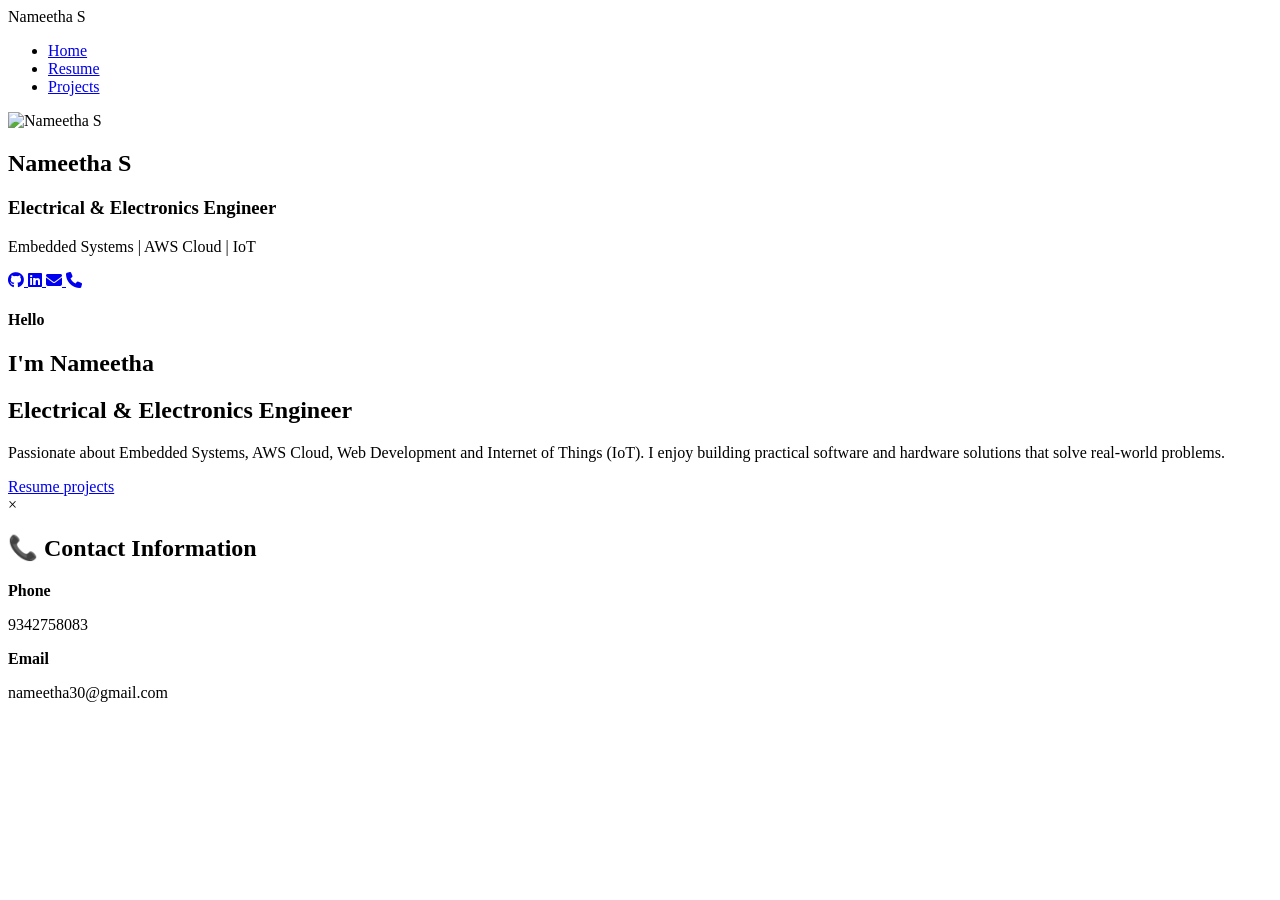
==== index.html @ 2b744c3f "Add files via upload" ====
<!DOCTYPE html>
<html lang="en">

<head>

    <meta charset="UTF-8">

    <meta name="viewport" content="width=device-width, initial-scale=1.0">

    <title>Nameetha S | Portfolio</title>

    <link rel="stylesheet" href="css/style.css">

    <link href="https://fonts.googleapis.com/css2?family=Poppins:wght@300;400;500;600;700&display=swap" rel="stylesheet">

    <link rel="stylesheet"
    href="https://cdnjs.cloudflare.com/ajax/libs/font-awesome/6.7.2/css/all.min.css">

</head>

<body>

    <!-- Navigation -->

    <header>

        <nav>

            <div class="logo">

                Nameetha S

            </div>

            <ul>

                <li><a href="index.html">Home</a></li>

                <li><a href="resume.html">Resume</a></li>

                <li><a href="project.html">Projects</a></li>

            </ul>

        </nav>

    </header>


    <!-- Hero Section -->

    <section class="hero">

        <!-- Left Side -->

        <div class="profile-image">

            <img src="images/profile.jpg" alt="Nameetha S">
            </div>

            <h2>Nameetha S</h2>

            <h3>Electrical & Electronics Engineer</h3>

            <p>Embedded Systems | AWS Cloud | IoT</p>

           <div class="social">

    <!-- GitHub -->
    <a href="#" title="GitHub">
        <i class="fab fa-github"></i>
    </a>

    <!-- LinkedIn -->
    <a href="https://www.linkedin.com/in/nameetha-s-216b813a7?utm_source=share_via&utm_content=profile&utm_medium=member_android" target="_blank" title="LinkedIn">
        <i class="fab fa-linkedin"></i>
    </a>

    <!-- Email -->
   <a href="#" onclick="openContact(); return false;">
    <i class="fa-solid fa-envelope"></i>
</a>

    <!-- Phone -->
   <a href="#" onclick="openContact(); return false;">
    <i class="fa-solid fa-phone"></i>
</a>

</div>


        <!-- Right Side -->

        <div class="right">

            <h4>Hello</h4>

            <h1>I'm Nameetha</h1>

            <h2>Electrical & Electronics Engineer</h2>

            <p>

                Passionate about Embedded Systems, AWS Cloud,
                Web Development and Internet of Things (IoT).
                I enjoy building practical software and hardware
                solutions that solve real-world problems.

            </p>

            <div class="buttons">

                <a href="resume.html" class="btn">

                    Resume

                </a>

                <a href="project.html" class="btn2">projects</a>

                    

                </a>

            </div>

        </div>

    </section>
    <!-- Contact Popup -->

<div id="contactModal" class="modal">

    <div class="modal-content">

        <span class="close" onclick="closeContact()">&times;</span>

        <h2>📞 Contact Information</h2>

        <p><strong>Phone</strong></p>
        <p>9342758083</p>

        <p><strong>Email</strong></p>
        <p>nameetha30@gmail.com</p>

    </div>

</div>

<!-- JavaScript -->
<script>

function openContact(){
    document.getElementById("contactModal").style.display="block";
}

function closeContact(){
    document.getElementById("contactModal").style.display="none";
}

window.onclick=function(event){
    var modal=document.getElementById("contactModal");
    if(event.target==modal){
        modal.style.display="none";
    }
}

</script>

</body>
</html>

</body>

</html>
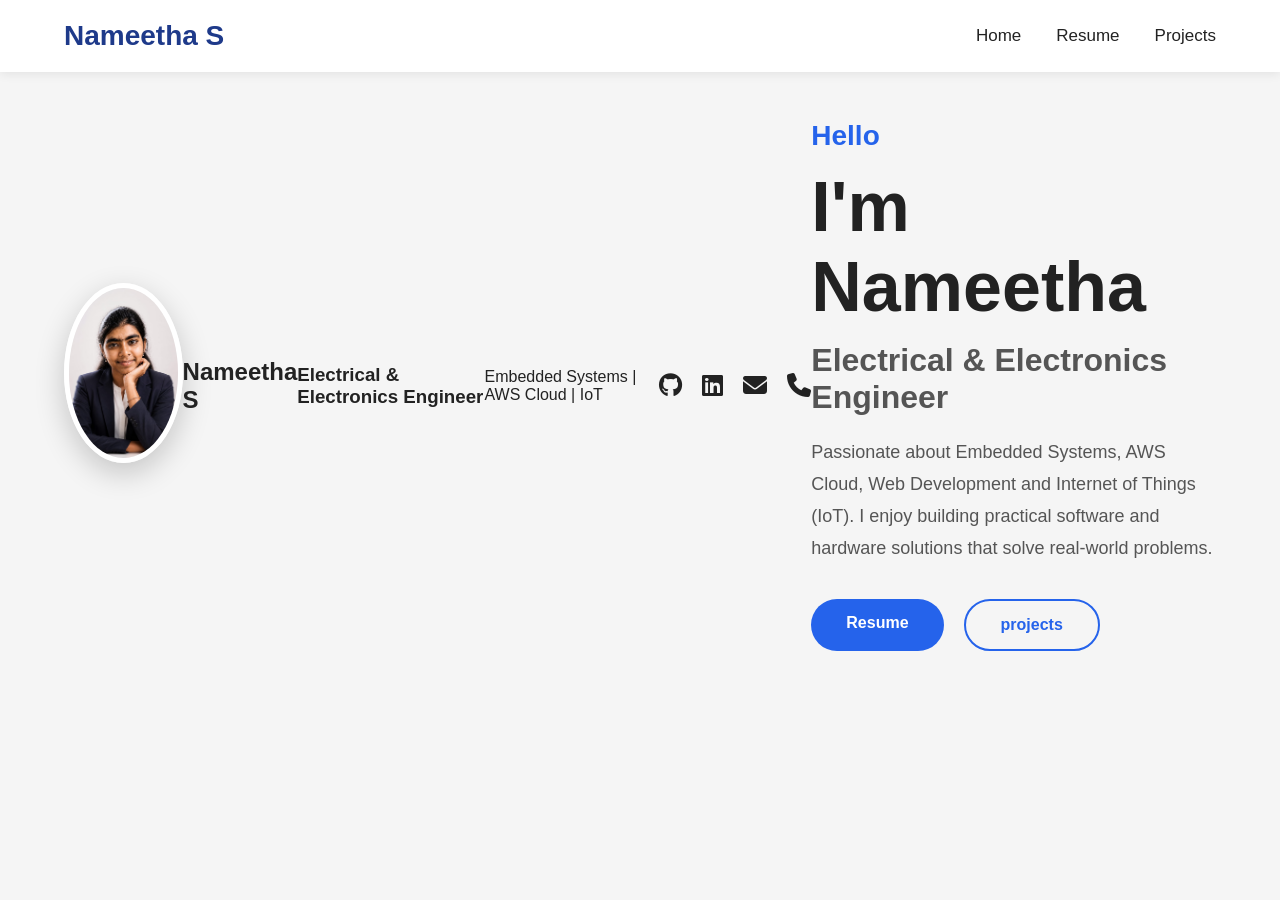
==== commit 5c78ed51: "Update index.html" ====
--- a/index.html
+++ b/index.html
@@ -9,7 +9,7 @@
 
     <title>Nameetha S | Portfolio</title>
 
-    <link rel="stylesheet" href="css/style.css">
+    <link rel="stylesheet" href="style.css">
 
     <link href="https://fonts.googleapis.com/css2?family=Poppins:wght@300;400;500;600;700&display=swap" rel="stylesheet">
 
@@ -55,7 +55,7 @@
 
         <div class="profile-image">
 
-            <img src="images/profile.jpg" alt="Nameetha S">
+            <img src="profile.jpg" alt="Nameetha S">
             </div>
 
             <h2>Nameetha S</h2>
@@ -172,4 +172,4 @@
 
 </body>
 
-</html>+</html>
--- a/style.css
+++ b/style.css
@@ -0,0 +1,501 @@
+/* ============================
+   GLOBAL SETTINGS
+============================ */
+
+*{
+    margin:0;
+    padding:0;
+    box-sizing:border-box;
+    font-family:'Poppins',sans-serif;
+}
+
+body{
+    background:#f5f5f5;
+    color:#222;
+}
+
+a{
+    text-decoration:none;
+}
+
+ul{
+    list-style:none;
+}
+
+/* ============================
+      NAVIGATION BAR
+============================ */
+
+header{
+    width:100%;
+    background:white;
+    position:fixed;
+    top:0;
+    left:0;
+    z-index:1000;
+    box-shadow:0 2px 10px rgba(0,0,0,.08);
+}
+
+nav{
+    width:90%;
+    margin:auto;
+    display:flex;
+    justify-content:space-between;
+    align-items:center;
+    padding:20px 0;
+}
+
+.logo{
+    font-size:28px;
+    font-weight:700;
+    color:#1e3a8a;
+}
+
+nav ul{
+    display:flex;
+    gap:35px;
+}
+
+nav ul li a{
+    color:#222;
+    font-size:17px;
+    font-weight:500;
+    transition:.3s;
+}
+
+nav ul li a:hover{
+    color:#2563eb;
+}
+
+/* ============================
+      HERO SECTION
+============================ */
+
+.hero{
+
+    width:90%;
+    margin:120px auto;
+
+    display:flex;
+    justify-content:space-between;
+    align-items:center;
+
+}
+
+/* ============================
+        LEFT CARD
+============================ */
+
+.left{
+
+    width:340px;
+
+    background:#e8ded3;
+
+    border-radius:15px;
+
+    text-align:center;
+
+    padding:40px 25px;
+
+    box-shadow:0 15px 40px rgba(0,0,0,.15);
+
+}
+
+.left img{
+
+    width:180px;
+
+    height:180px;
+
+    border-radius:50%;
+
+    object-fit:cover;
+
+    border:5px solid white;
+
+    margin-bottom:20px;
+
+}
+
+.left h2{
+
+    font-size:30px;
+
+    margin-bottom:10px;
+
+}
+
+.left h3{
+
+    color:#555;
+
+    font-size:18px;
+
+    margin-bottom:15px;
+
+}
+
+.left p{
+
+    color:#2563eb;
+
+    font-weight:600;
+
+    margin-bottom:25px;
+
+}
+
+.social{
+
+    display:flex;
+
+    justify-content:center;
+
+    gap:20px;
+
+}
+
+.social a{
+
+    color:#222;
+
+    font-size:24px;
+
+    transition:.3s;
+
+}
+
+.social a:hover{
+
+    color:#2563eb;
+
+    transform:translateY(-5px);
+
+}
+
+/* ============================
+      RIGHT SIDE
+============================ */
+
+.right{
+
+    width:55%;
+
+}
+
+.right h4{
+
+    font-size:28px;
+
+    color:#2563eb;
+
+    margin-bottom:15px;
+
+}
+
+.right h1{
+
+    font-size:70px;
+
+    margin-bottom:15px;
+
+}
+
+.right h2{
+
+    font-size:32px;
+
+    color:#555;
+
+    margin-bottom:20px;
+
+}
+
+.right p{
+
+    font-size:18px;
+
+    line-height:32px;
+
+    color:#555;
+
+    margin-bottom:35px;
+
+}
+
+/* ============================
+        BUTTONS
+============================ */
+
+.buttons{
+
+    display:flex;
+
+    gap:20px;
+
+}
+
+.btn{
+
+    background:#2563eb;
+
+    color:white;
+
+    padding:15px 35px;
+
+    border-radius:50px;
+
+    font-weight:600;
+
+    transition:.3s;
+
+}
+
+.btn:hover{
+
+    background:#1d4ed8;
+
+}
+
+.btn2{
+
+    border:2px solid #2563eb;
+
+    color:#2563eb;
+
+    padding:15px 35px;
+
+    border-radius:50px;
+
+    font-weight:600;
+
+    transition:.3s;
+
+}
+
+.btn2:hover{
+
+    background:#2563eb;
+
+    color:white;
+
+}
+
+/* ============================
+      RESPONSIVE
+============================ */
+
+@media(max-width:992px){
+
+.hero{
+
+    flex-direction:column;
+
+    text-align:center;
+
+}
+
+.left{
+
+    width:100%;
+
+    max-width:380px;
+
+    margin-bottom:50px;
+
+}
+
+.right{
+
+    width:100%;
+
+}
+
+.buttons{
+
+    justify-content:center;
+
+}
+
+}
+
+@media(max-width:768px){
+
+nav{
+
+    flex-direction:column;
+
+}
+
+nav ul{
+
+    margin-top:20px;
+
+    gap:20px;
+
+}
+
+.right h1{
+
+    font-size:45px;
+
+}
+
+.right h2{
+
+    font-size:24px;
+
+}
+
+.right h4{
+
+    font-size:22px;
+
+}
+
+.left img{
+
+    width:150px;
+
+    height:150px;
+
+}
+
+}
+/* ===========================
+   CONTACT POPUP
+=========================== */
+
+.modal{
+
+display:none;
+
+position:fixed;
+
+z-index:9999;
+
+left:0;
+
+top:0;
+
+width:100%;
+
+height:100%;
+
+background:rgba(0,0,0,0.5);
+
+}
+
+.modal-content{
+
+background:#fff;
+
+width:400px;
+
+max-width:90%;
+
+margin:10% auto;
+
+padding:35px;
+
+border-radius:15px;
+
+text-align:center;
+
+box-shadow:0 15px 40px rgba(0,0,0,.2);
+
+animation:popup .3s ease;
+
+}
+
+.modal-content h2{
+
+color:#2563eb;
+
+margin-bottom:10px;
+
+}
+
+.modal-content p{
+
+font-size:18px;
+
+margin:8px 0;
+
+color:#444;
+
+}
+
+.close{
+
+float:right;
+
+font-size:28px;
+
+cursor:pointer;
+
+font-weight:bold;
+
+color:#888;
+
+}
+
+.close:hover{
+
+color:red;
+
+}
+
+@keyframes popup{
+
+from{
+
+transform:scale(.8);
+
+opacity:0;
+
+}
+
+to{
+
+transform:scale(1);
+
+opacity:1;
+
+}
+
+}
+.profile-image{
+    width:180px;
+    height:180px;
+    margin:0 auto 20px;
+    border-radius:50%;
+    overflow:hidden;
+    border:6px solid #ffffff;
+    box-shadow:0 10px 30px rgba(0,0,0,0.2);
+}
+
+.profile-image img{
+    width:100%;
+    height:100%;
+    object-fit:cover;
+}
+.profile-image{
+    width:180px;
+    height:180px;
+    margin:0 auto 25px;
+    border-radius:50%;
+    overflow:hidden;
+    border:5px solid #ffffff;
+    box-shadow:0 10px 30px rgba(0,0,0,0.20);
+}
+
+.profile-image img{
+    width:100%;
+    height:100%;
+    object-fit:cover;
+    object-position:center;
+}
+
+
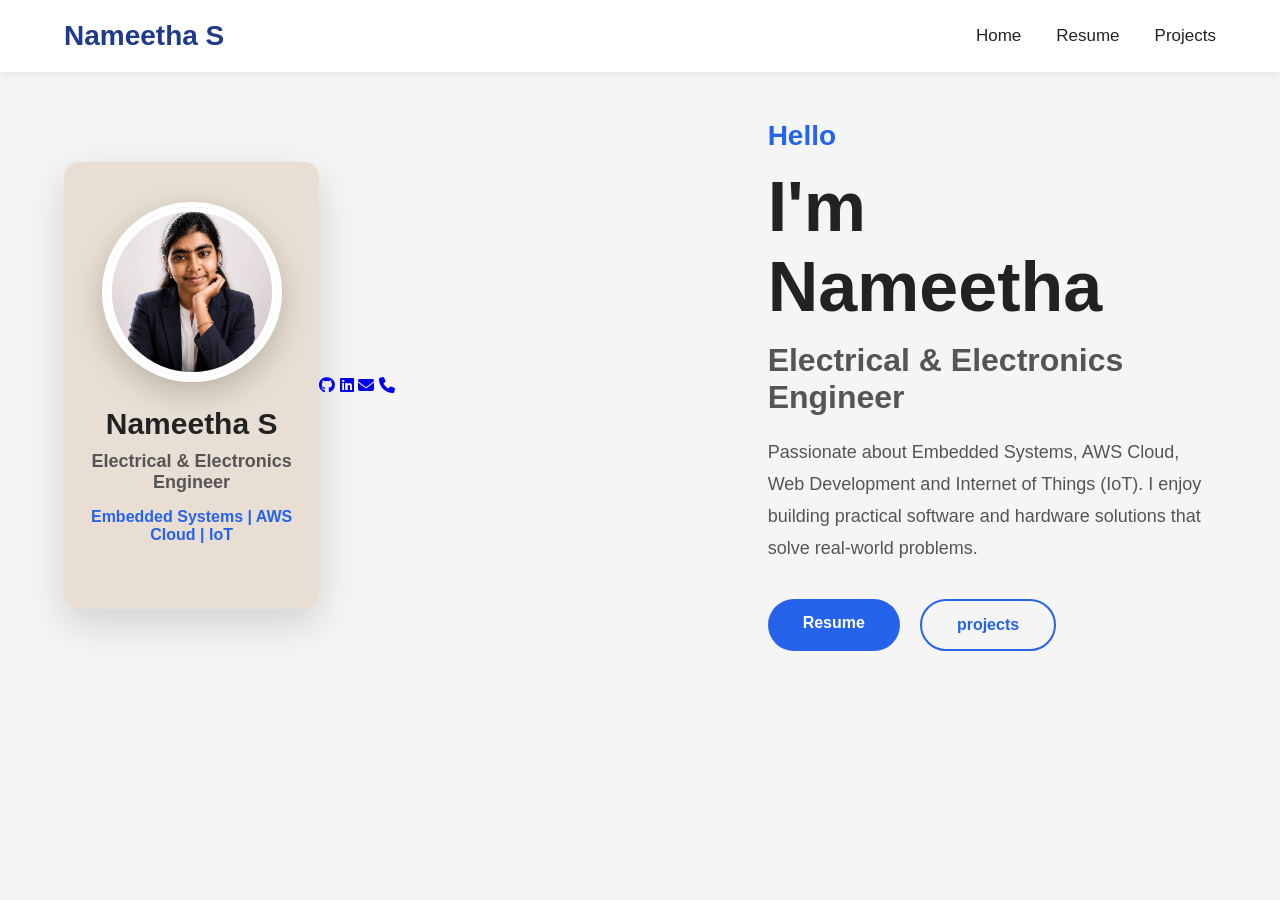
==== commit 95908aaa: "Update index.html" ====
--- a/index.html
+++ b/index.html
@@ -50,6 +50,7 @@
     <!-- Hero Section -->
 
     <section class="hero">
+        <div class="left">
 
         <!-- Left Side -->
 
@@ -65,6 +66,9 @@
             <p>Embedded Systems | AWS Cloud | IoT</p>
 
            <div class="social">
+           </div>
+        </div>
+        <div class="right">
 
     <!-- GitHub -->
     <a href="#" title="GitHub">
@@ -170,6 +174,4 @@
 </body>
 </html>
 
-</body>
 
-</html>
